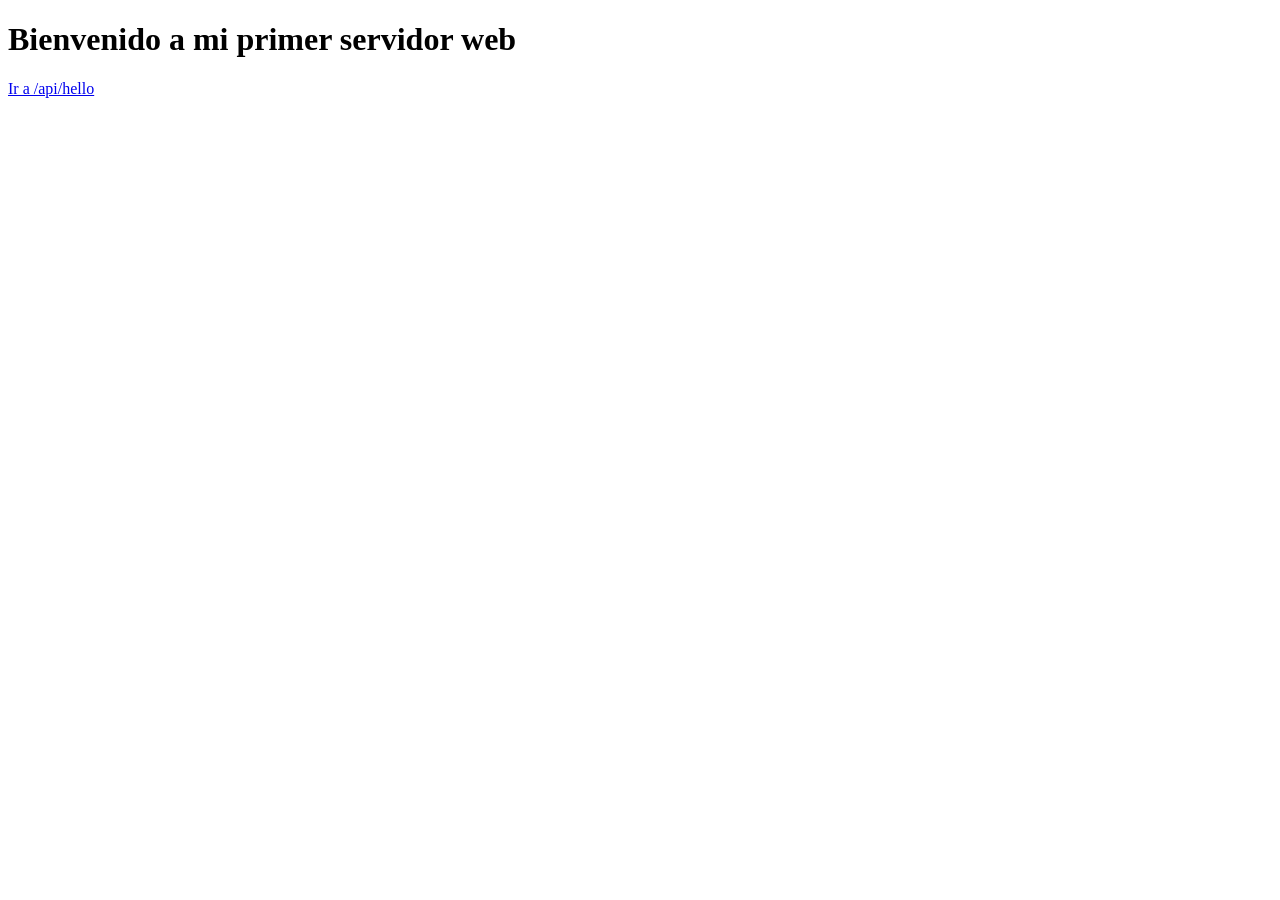
==== src/main/resources/static/index.html @ 5ddd13db "practica 1" ====
<!DOCTYPE html>
<html lang="en">
<head>
    <meta charset="UTF-8">
    <title>Mi primer server web</title>
</head>
<body>
    <h1>Bienvenido a mi primer servidor web </h1>
    <a href="/api/hello">Ir a /api/hello</a>
</body>
</html>
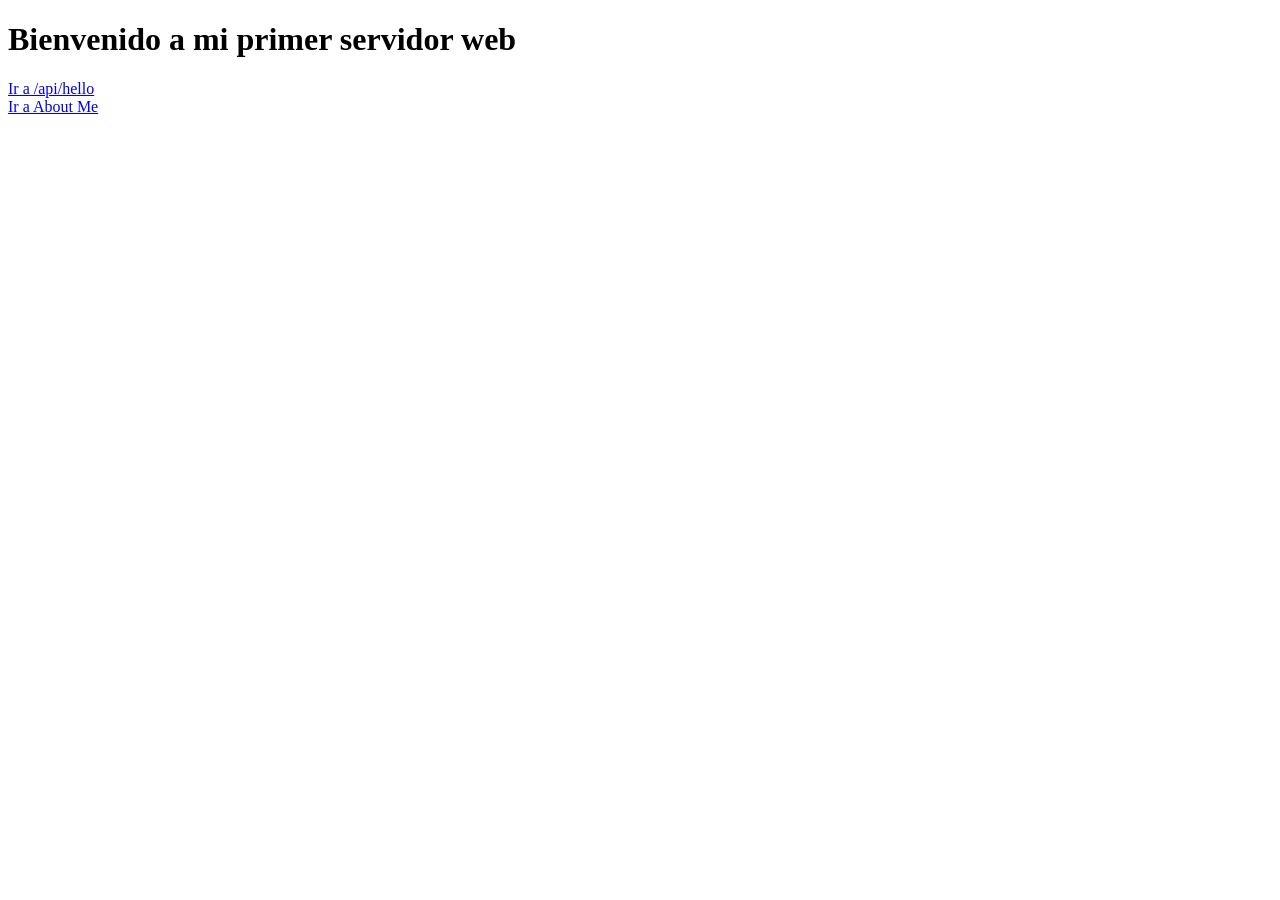
==== commit d3669bb2: "Añadiendole la práctica 2" ====
--- a/src/main/resources/static/index.html
+++ b/src/main/resources/static/index.html
@@ -6,6 +6,7 @@
 </head>
 <body>
     <h1>Bienvenido a mi primer servidor web </h1>
-    <a href="/api/hello">Ir a /api/hello</a>
+    <a href="/api/hello">Ir a /api/hello</a> <br>
+    <a href="/aboutme.html">Ir a About Me</a>
 </body>
 </html>
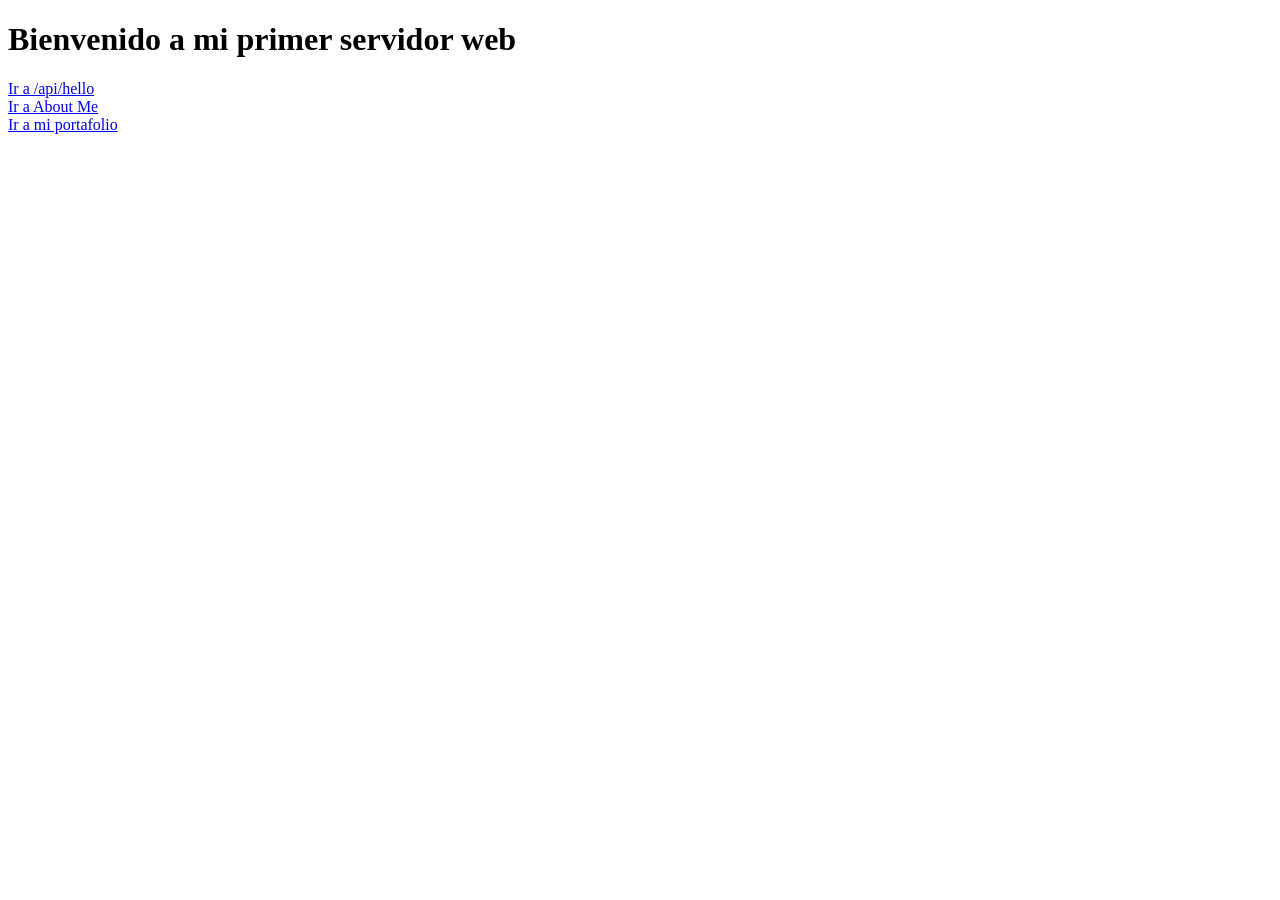
==== commit 515a77e8: "Práctica 2" ====
--- a/src/main/resources/static/index.html
+++ b/src/main/resources/static/index.html
@@ -7,6 +7,7 @@
 <body>
     <h1>Bienvenido a mi primer servidor web </h1>
     <a href="/api/hello">Ir a /api/hello</a> <br>
-    <a href="/aboutme.html">Ir a About Me</a>
+    <a href="/aboutme.html">Ir a About Me</a> <br>
+    <a href="/practica2.html"> Ir a mi portafolio</a>
 </body>
 </html>
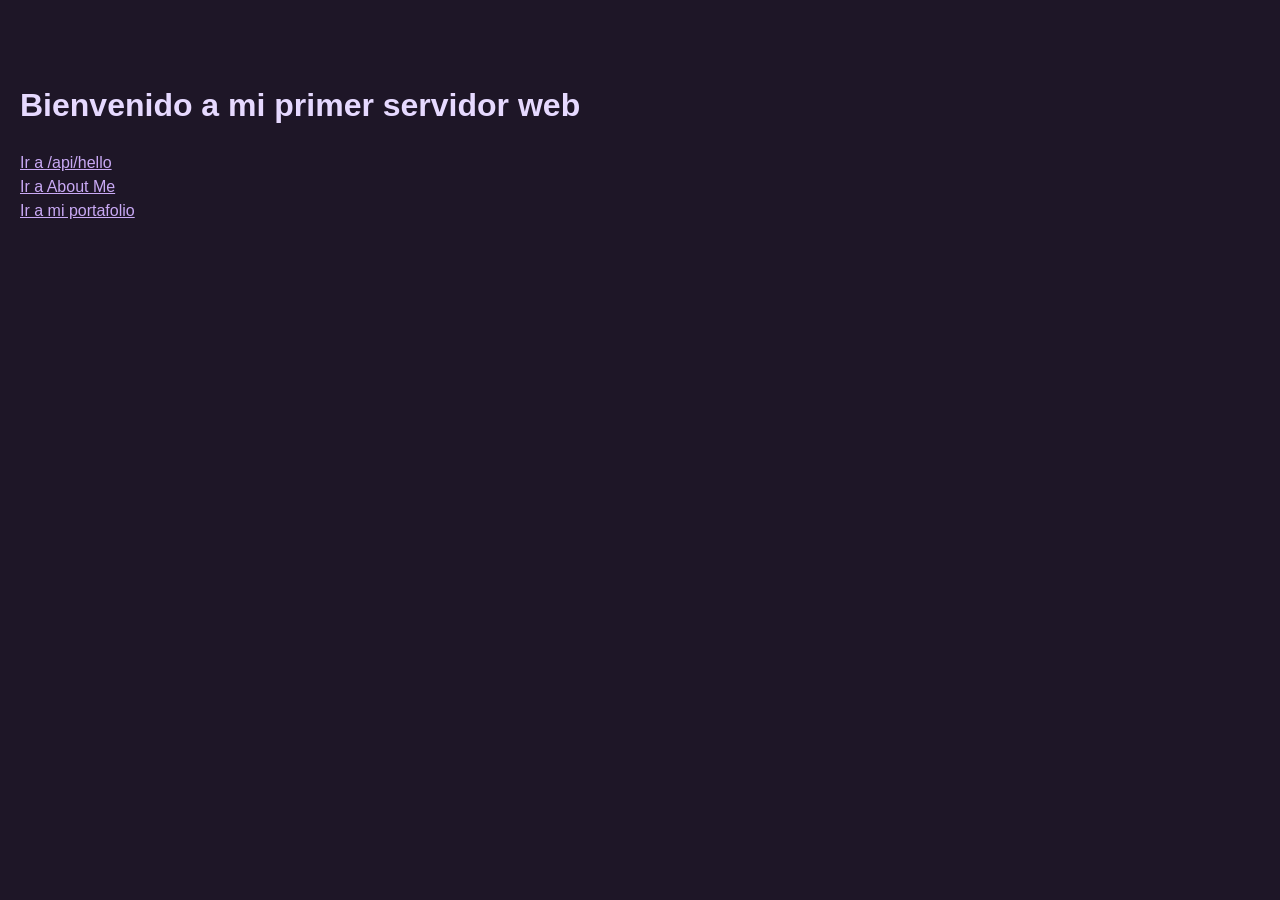
==== commit 9382810f: "Le añadí estilos en css el portafolio" ====
--- a/src/main/resources/static/index.html
+++ b/src/main/resources/static/index.html
@@ -9,5 +9,6 @@
     <a href="/api/hello">Ir a /api/hello</a> <br>
     <a href="/aboutme.html">Ir a About Me</a> <br>
     <a href="/practica2.html"> Ir a mi portafolio</a>
+    <link rel="stylesheet" href="css/styles.css">
 </body>
 </html>
--- a/src/main/resources/static/css/styles.css
+++ b/src/main/resources/static/css/styles.css
@@ -0,0 +1,85 @@
+
+body {
+    font-family: Arial, Tahoma, Verdana;
+    background-color: hsl(268 27% 12%);
+    color: white;
+    line-height: 1.5;
+    margin: 0;
+    padding: 0 20px;
+    padding-top: 60px;
+}
+
+h1, h2, h3 {
+    color: #e6d9ff;
+}
+
+a {
+    color: #c9a9f5;
+}
+
+footer {
+    text-align: center;
+}
+
+.menu-secciones {
+    position: fixed;
+    top: 0;
+    left: 0;
+    width: 100%;
+    background-color: hsl(246 34% 12%);
+    padding: 10px 0;
+    text-align: center;
+    z-index: 10;
+}
+
+.menu-secciones a {
+    margin: 0 10px;
+}
+
+main {
+    padding-top: 20px;
+}
+
+#sobre-mi {
+    background-color: hsl(270, 30%, 34%);
+    padding: 15px;
+    margin: 20px 0;
+    border-radius: 10px;
+}
+
+#formacion {
+    background-color: hsl(280, 25%, 32%);
+    border: 3px solid #ddd;
+    padding: 15px;
+    margin: 20px 0;
+    border-radius: 10px;
+}
+
+#contacto {
+    background-color: hsl(270, 30%, 34%);
+    padding: 15px;
+    margin: 20px 0;
+    border-radius: 10px;
+}
+.destacado {
+    background-color: #e0d0f5;
+    color: #1a1a1a;
+    padding: 15px;
+    border-left: 4px solid #6b2fb3;
+}
+
+.tabla-bonita {
+    width: 100%;
+    border-collapse: collapse;
+    margin-top: 10px;
+}
+
+.tabla-bonita th, .tabla-bonita td {
+    border: 1px solid #ccc;
+    padding: 10px;
+    text-align: left;
+}
+.tabla-bonita th {
+    background-color: hsl(270, 30%, 34%);
+    color: white;
+}
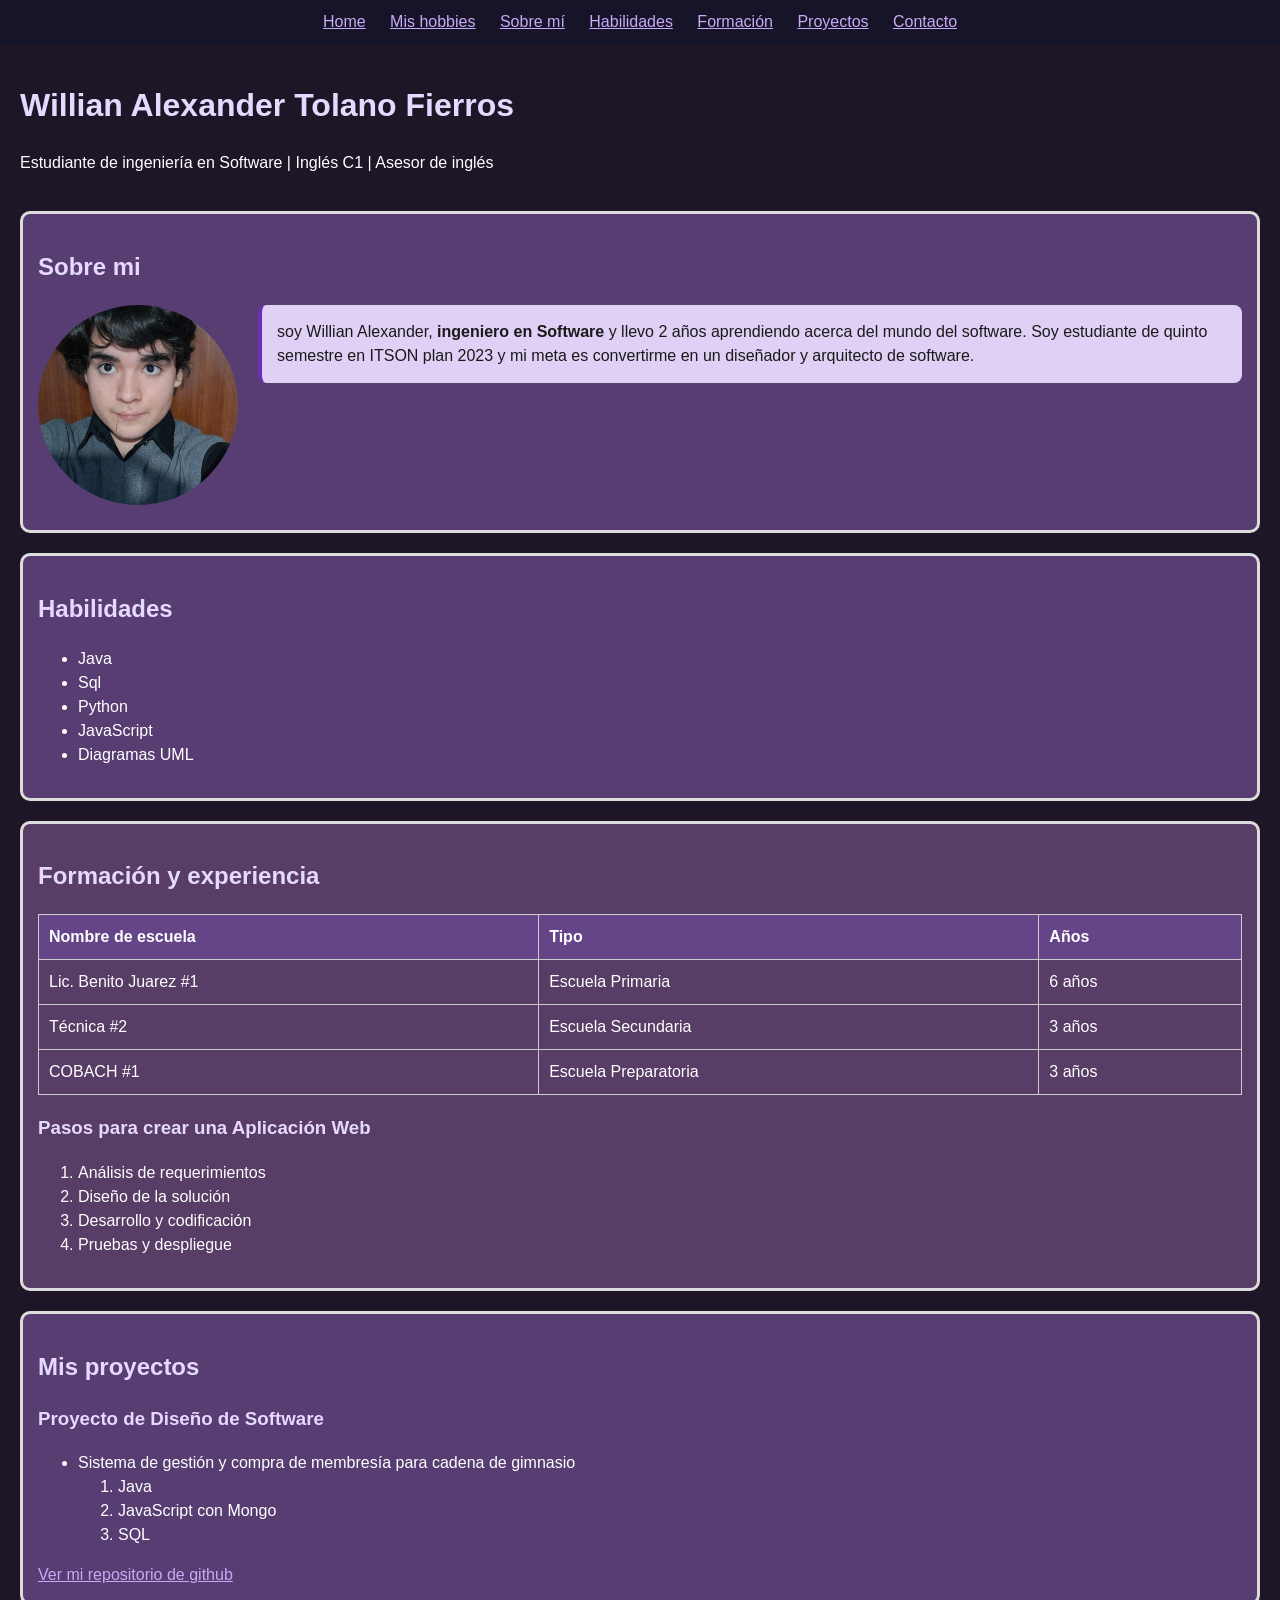
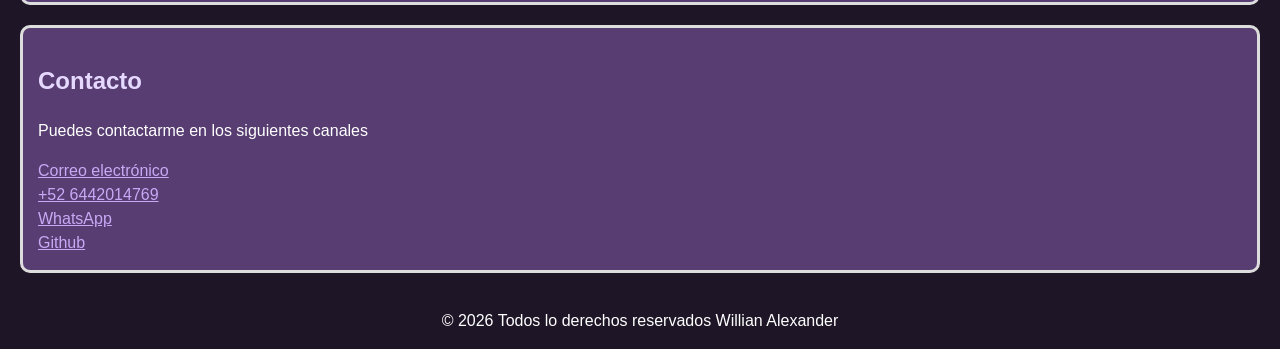
==== commit 0d2c33b4: "version final final del protafolio para subirla a netlify" ====
--- a/src/main/resources/static/index.html
+++ b/src/main/resources/static/index.html
@@ -1,14 +1,106 @@
 <!DOCTYPE html>
-<html lang="en">
+<html lang="es">
 <head>
     <meta charset="UTF-8">
-    <title>Mi primer server web</title>
+    <title>Mi portafolio personal</title>
+    <meta name="viewport" content="width=device-width, initial-scale=1.0">
+    <meta name="description" content="portafolio profesional del ingeniero Willian Tolano">
+    <meta name="keywords" content="portafolio, ingeniero en ingenieria de software">
+    <meta name="author" content="Willian Alexander Tolano Fierros">
+    <meta name="robots" content="index, follow">
+    <link rel="shortcut icon" href="img/favicon.ico" type="image/x-icon">
+    <link rel="stylesheet" href="css/styles.css">
 </head>
 <body>
-    <h1>Bienvenido a mi primer servidor web </h1>
-    <a href="/api/hello">Ir a /api/hello</a> <br>
-    <a href="/aboutme.html">Ir a About Me</a> <br>
-    <a href="/practica2.html"> Ir a mi portafolio</a>
-    <link rel="stylesheet" href="css/styles.css">
+<header>
+    <h1>Willian Alexander Tolano Fierros</h1>
+    <p> Estudiante de ingeniería en Software | Inglés C1 | Asesor de inglés   </p>
+
+    <nav class="menu-secciones">
+        <a href="index.html">Home</a>
+        <a href="hobbies.html">Mis hobbies</a>
+        <a href="#sobre-mi">Sobre mí</a>
+        <a href="#habilidades">Habilidades</a>
+        <a href="#formacion">Formación</a>
+        <a href="#proyecto">Proyectos</a>
+        <a href="#contacto">Contacto</a>
+    </nav>
+</header>
+<main>
+    <section id="sobre-mi">
+        <h2>Sobre mi</h2>
+        <a href="pagina_secreta.html"><img class= "foto-perfil" src="img/willian.jpeg" alt="foto de perfil de mi rostro"></a>
+        <p class="destacado"> soy Willian Alexander, <strong>ingeniero en Software</strong> y llevo 2 años aprendiendo acerca del mundo del software.
+            Soy estudiante de quinto semestre en ITSON plan 2023 y mi meta es convertirme en un diseñador y arquitecto de software.</p>
+
+    </section>
+    <section id="habilidades">
+        <h2>Habilidades </h2>
+        <ul>
+            <li>Java</li>
+            <li>Sql</li>
+            <li>Python</li>
+            <li>JavaScript</li>
+            <li>Diagramas UML</li>
+        </ul>
+    </section>
+    <section id="formacion">
+        <h2>Formación y experiencia</h2>
+        <table class="tabla-bonita">
+            <tr>
+                <th>Nombre de escuela</th>
+                <th>Tipo</th>
+                <th>Años</th>
+            </tr>
+            <tr>
+                <td>Lic. Benito Juarez #1</td>
+                <td>Escuela Primaria</td>
+                <td>6 años</td>
+            </tr>
+            <tr>
+                <td>Técnica #2</td>
+                <td>Escuela Secundaria</td>
+                <td>3 años</td>
+            </tr>
+            <tr>
+                <td>COBACH #1</td>
+                <td>Escuela Preparatoria</td>
+                <td>3 años</td>
+            </tr>
+        </table>
+        <h3>Pasos para crear una Aplicación Web</h3>
+        <ol>
+            <li>Análisis de requerimientos</li>
+            <li>Diseño de la solución</li>
+            <li>Desarrollo y codificación</li>
+            <li>Pruebas y despliegue</li>
+        </ol>
+    </section>
+    <section id="proyecto">
+        <h2>Mis proyectos</h2>
+        <h3>Proyecto de Diseño de Software</h3>
+        <ul>
+            <li>Sistema de gestión y compra de membresía para cadena de gimnasio
+                <ol>
+                    <li>Java</li>
+                    <li>JavaScript con Mongo</li>
+                    <li>SQL</li>
+                </ol>
+            </li>
+        </ul>
+        <a href="https://github.com/Tungsteno27/mi-primer-servidor-springboot" target="_blank" rel="noopener">Ver mi repositorio de github</a>
+    </section>
+    <article id="contacto">
+        <h2>Contacto</h2>
+        <p>Puedes contactarme en los siguientes canales</p>
+        <a href="mailto:Tungsteno5027@gmail.com" target="_blank">Correo electrónico</a><br>
+        <a href="tel:+526442014769">+52 6442014769 </a> <br>
+        <a href="https://wa.me/526442014769?text=Hola" target="_blank">WhatsApp</a> <br>
+        <a href="https://github.com/Tungsteno27" target="_blank">Github</a>
+    </article>
+</main>
+<footer>
+    <p>&copy; 2026 Todos lo derechos reservados Willian Alexander</p>
+</footer>
 </body>
 </html>
--- a/src/main/resources/static/css/styles.css
+++ b/src/main/resources/static/css/styles.css
@@ -1,20 +1,48 @@
 
+:root {
+    --color-fondo: hsl(268 27% 12%);
+    --color-fondo-menu: hsl(246 34% 12%);
+    --color-superficie: hsl(270 30% 34%);
+    --color-superficie-secundaria: hsl(280 25% 32%);
+    --color-texto: white;
+    --color-titulos: #e6d9ff;
+    --color-enlaces: #c9a9f5;
+    --color-destacado-fondo: #e0d0f5;
+    --color-destacado-texto: #1a1a1a;
+    --color-acento: #6b2fb3;
+    --color-borde: #ddd;
+    --color-borde-tabla: #ccc;
+    --color-tarjeta: hsl(270 25% 22%);
+    --color-tarjeta-hover: hsl(270 25% 26%);
+}
+
+.foto-perfil {
+    float: left;
+    width: 200px;
+    height: 200px;
+    object-fit: cover;
+    margin: 0 20px 10px 0;
+    border-radius: 50%;
+}
 body {
     font-family: Arial, Tahoma, Verdana;
-    background-color: hsl(268 27% 12%);
-    color: white;
+    background-color: var(--color-fondo);
+    color: var(--color-texto);
     line-height: 1.5;
     margin: 0;
     padding: 0 20px;
-    padding-top: 60px;
+    display: grid;
+    grid-template-rows: auto 1fr auto;
+    min-height: 100vh;
 }
 
 h1, h2, h3 {
-    color: #e6d9ff;
+    color: var(--color-titulos);
+
 }
 
 a {
-    color: #c9a9f5;
+    color: var(--color-enlaces);
 }
 
 footer {
@@ -26,7 +54,7 @@
     top: 0;
     left: 0;
     width: 100%;
-    background-color: hsl(246 34% 12%);
+    background-color: var(--color-fondo-menu);
     padding: 10px 0;
     text-align: center;
     z-index: 10;
@@ -36,36 +64,84 @@
     margin: 0 10px;
 }
 
-main {
-    padding-top: 20px;
+header {
+    padding-top: 60px;
 }
 
 #sobre-mi {
-    background-color: hsl(270, 30%, 34%);
-    padding: 15px;
-    margin: 20px 0;
-    border-radius: 10px;
+    border: 3px solid var(--color-borde);
+    background-color: var(--color-superficie);
+    padding: 15px;
+    margin: 20px 0;
+    border-radius: 10px;
+    display: flow-root;
+}
+#habilidades{
+    border: 3px solid var(--color-borde);
+    background-color: var(--color-superficie);
+    padding: 15px;
+    margin: 20px 0;
+    border-radius: 10px;
+    display: flow-root;
+}
+#habilidades:hover{
+    background-color: var(--color-tarjeta-hover);
+    transform: translateY(-5px);
+    box-shadow: 0 8px 16px rgba(0, 0, 0, 0.4);
+}
+#proyecto{
+    border: 3px solid var(--color-borde);
+    background-color: var(--color-superficie);
+    padding: 15px;
+    margin: 20px 0;
+    border-radius: 10px;
+    display: flow-root;
+}
+#proyecto:hover{
+    background-color: var(--color-tarjeta-hover);
+    transform: translateY(-5px);
+    box-shadow: 0 8px 16px rgba(0, 0, 0, 0.4);
+}
+#sobre-mi:hover {
+    background-color: var(--color-tarjeta-hover);
+    transform: translateY(-5px);
+    box-shadow: 0 8px 16px rgba(0, 0, 0, 0.4);
 }
 
 #formacion {
-    background-color: hsl(280, 25%, 32%);
-    border: 3px solid #ddd;
-    padding: 15px;
-    margin: 20px 0;
-    border-radius: 10px;
+    background-color: var(--color-superficie-secundaria);
+    border: 3px solid var(--color-borde);
+    padding: 15px;
+    margin: 20px 0;
+    border-radius: 10px;
+}
+#formacion:hover {
+    background-color: var(--color-tarjeta-hover);
+    transform: translateY(-5px);
+    box-shadow: 0 8px 16px rgba(0, 0, 0, 0.4);
 }
 
 #contacto {
-    background-color: hsl(270, 30%, 34%);
-    padding: 15px;
-    margin: 20px 0;
-    border-radius: 10px;
-}
+    background-color: var(--color-superficie);
+    padding: 15px;
+    margin: 20px 0;
+    border-radius: 10px;
+    border: 3px solid var(--color-borde);
+}
+#contacto:hover {
+    background-color: var(--color-tarjeta-hover);
+    transform: translateY(-5px);
+    box-shadow: 0 8px 16px rgba(0, 0, 0, 0.4);
+}
+
 .destacado {
-    background-color: #e0d0f5;
-    color: #1a1a1a;
-    padding: 15px;
-    border-left: 4px solid #6b2fb3;
+    display: block;
+    margin-left: 220px;
+    background-color: var(--color-destacado-fondo);
+    color: var(--color-destacado-texto);
+    padding: 15px;
+    border-left: 4px solid var(--color-acento);
+    border-radius: 8px;
 }
 
 .tabla-bonita {
@@ -79,7 +155,55 @@
     padding: 10px;
     text-align: left;
 }
+
 .tabla-bonita th {
-    background-color: hsl(270, 30%, 34%);
+    background-color: hsl(269 32% 40%);
     color: white;
 }
+
+.grid-tarjetas {
+    display: grid;
+    grid-template-columns: repeat(auto-fit, minmax(220px, 1fr));
+    gap: 20px;
+}
+
+.tarjeta {
+    display: flex;
+    align-items: center;
+    gap: 12px;
+    background-color: var(--color-tarjeta);
+    border-radius: 10px;
+    padding: 15px 20px;
+    transition: transform 0.2s ease, box-shadow 0.2s ease;
+    border: 3px solid var(--color-borde);
+}
+.tarjeta:hover {
+    background-color: var(--color-tarjeta-hover);
+    transform: translateY(-5px);
+    box-shadow: 0 8px 16px rgba(0, 0, 0, 0.4);
+
+}
+.icono {
+    font-size: 2rem;
+    flex-shrink: 0;
+}
+.tarjeta p {
+    margin: 0;
+    font-size: 1.05rem;
+}
+.tarjeta-juego {
+    flex-direction: column;
+    align-items: stretch;
+    gap: 10px;
+    padding: 12px;
+    text-align: center;
+}
+.tarjeta-juego img {
+    width: 100%;
+    aspect-ratio: 3 / 4;
+    border-radius: 6px;
+}
+.tarjeta-juego p {
+    margin: 0;
+    font-weight: bold;
+}
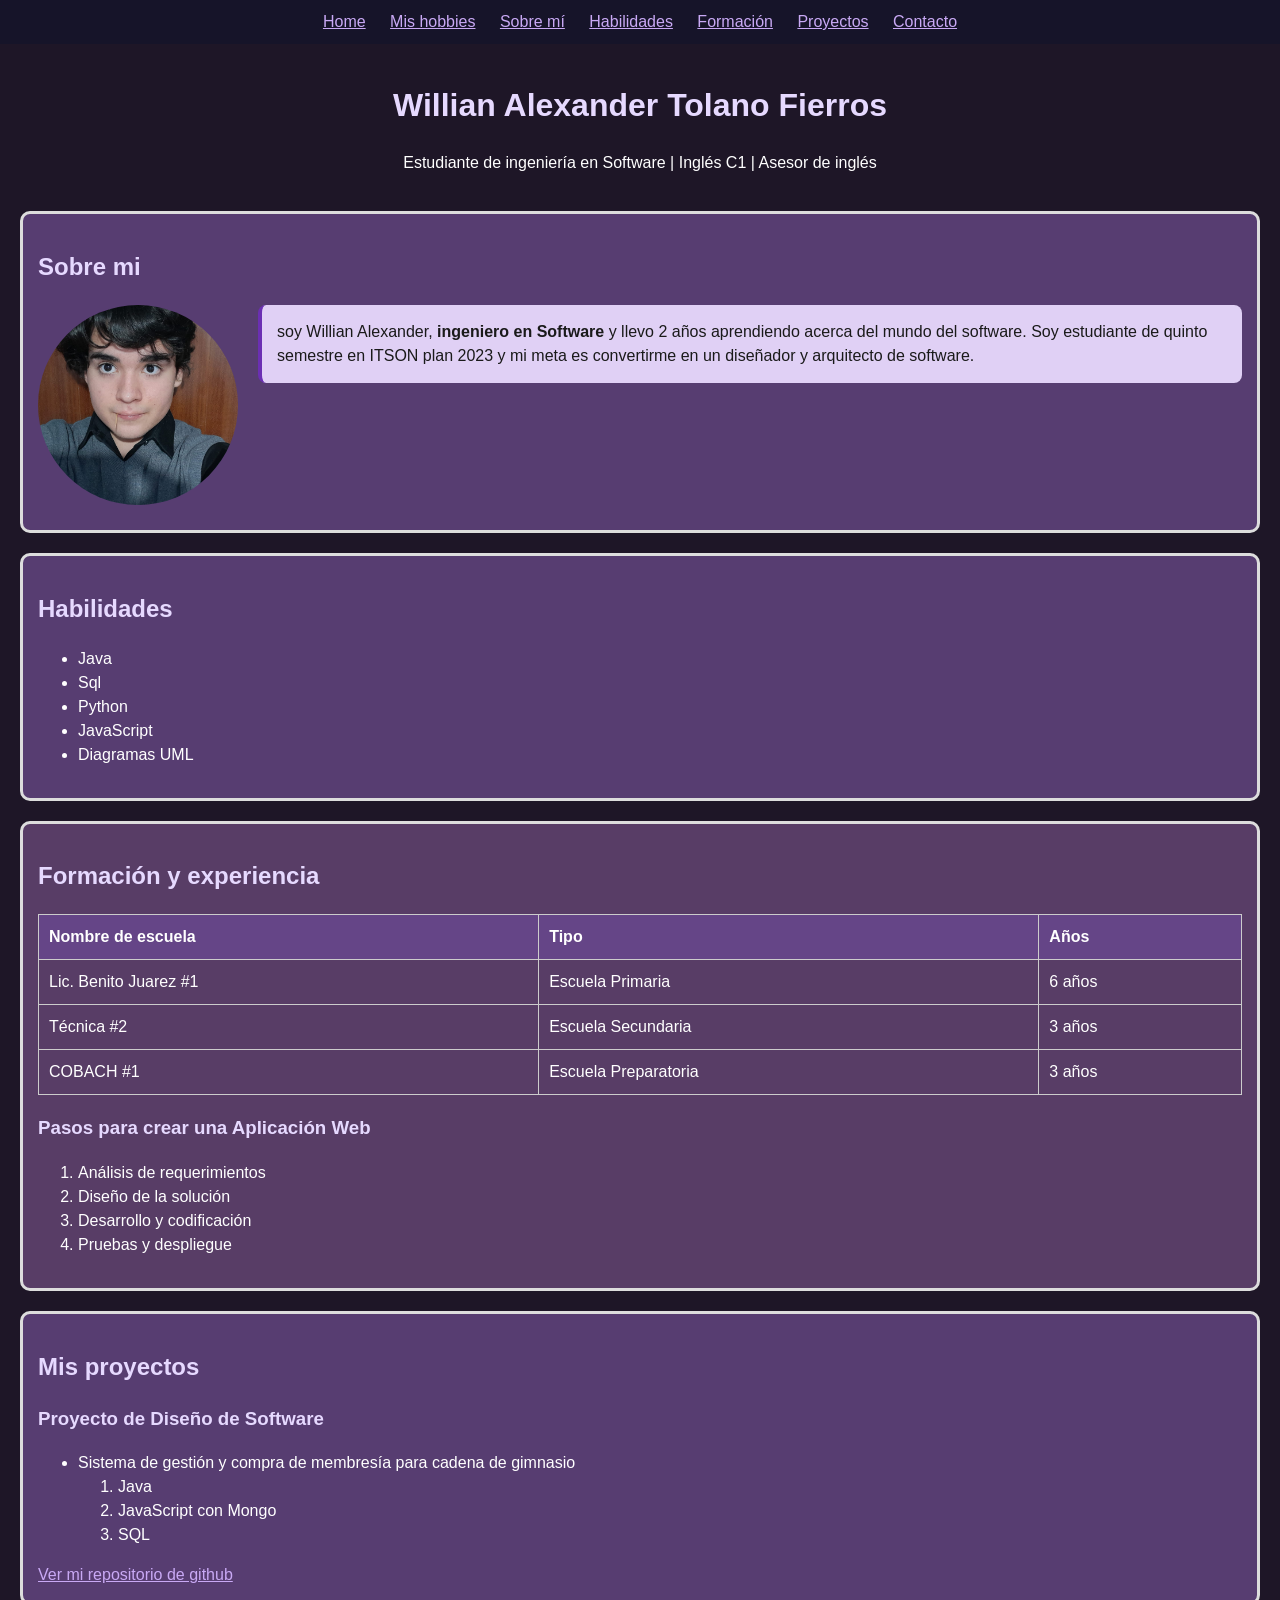
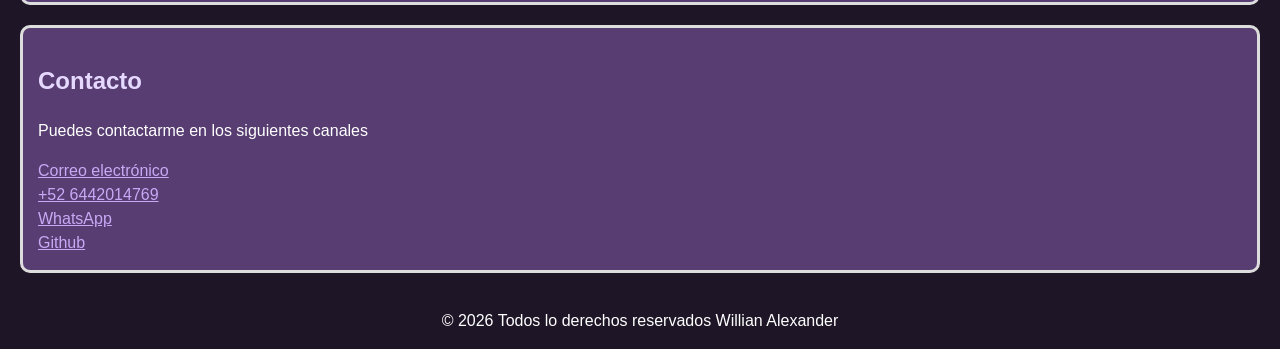
==== commit 27983e53: "version final final final  del protafolio para subirla a netlify" ====
--- a/src/main/resources/static/index.html
+++ b/src/main/resources/static/index.html
@@ -13,8 +13,8 @@
 </head>
 <body>
 <header>
-    <h1>Willian Alexander Tolano Fierros</h1>
-    <p> Estudiante de ingeniería en Software | Inglés C1 | Asesor de inglés   </p>
+    <h1 class="texto-principal">Willian Alexander Tolano Fierros</h1>
+    <p class="texto-principal"> Estudiante de ingeniería en Software | Inglés C1 | Asesor de inglés   </p>
 
     <nav class="menu-secciones">
         <a href="index.html">Home</a>
--- a/src/main/resources/static/css/styles.css
+++ b/src/main/resources/static/css/styles.css
@@ -16,6 +16,9 @@
     --color-tarjeta-hover: hsl(270 25% 26%);
 }
 
+.texto-principal{
+    text-align: center;
+}
 .foto-perfil {
     float: left;
     width: 200px;
